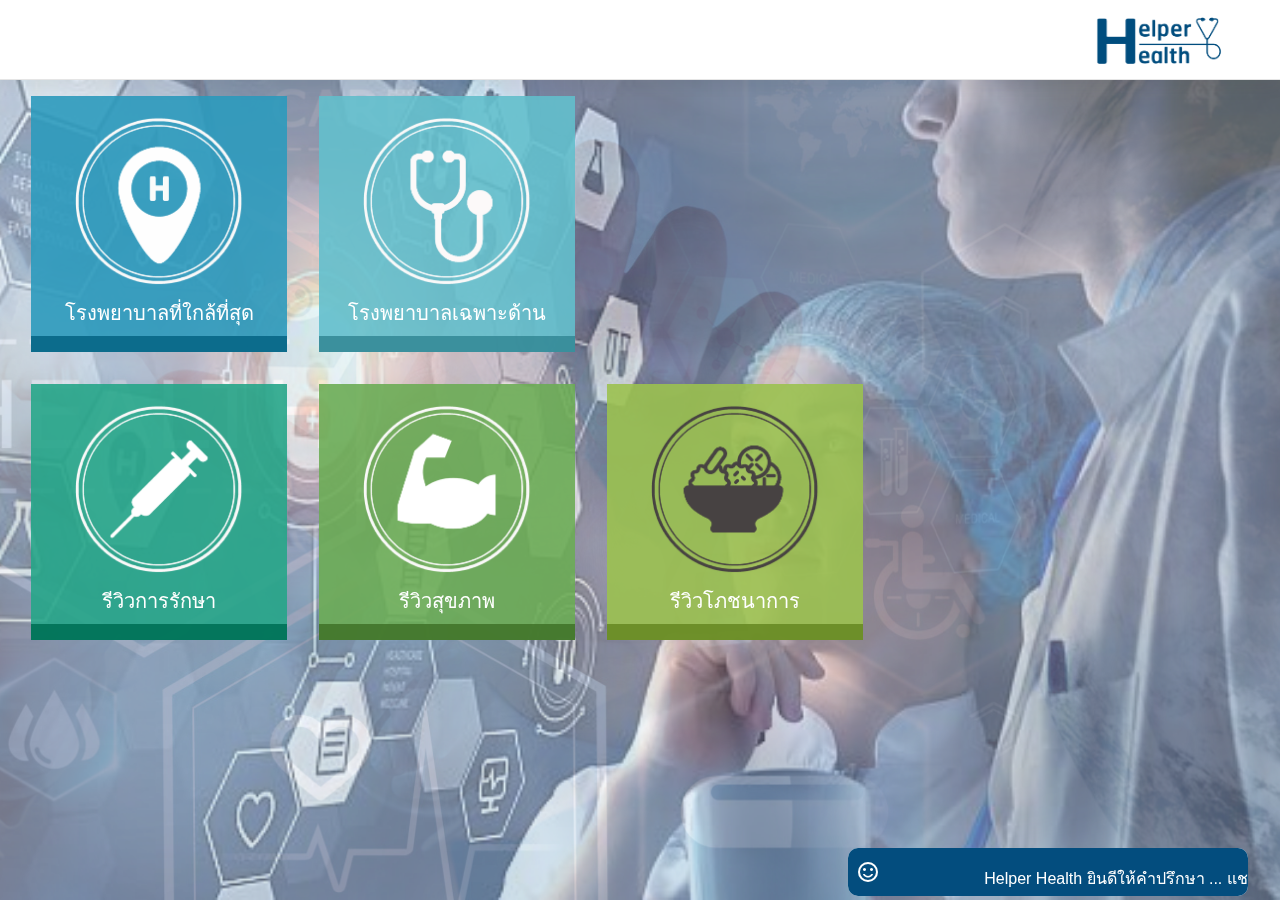
==== index.html @ 939f9ca7 "update index, nearest hospital, specific hospital and some style." ====
<!DOCTYPE html>
<html>
    <head>
        <title>Helper Health</title>
        <meta charset="UTF-8">
        <!-- Page Load Style Sheet -->
            <link rel="stylesheet" href="css\bootstrap.min.css">        <!-- Bootstrap -->
            <link rel="stylesheet" href="css\style.css">        <!-- Main Style -->
            <link href="https://fonts.googleapis.com/icon?family=Material+Icons"
        rel="stylesheet">
            <link href="https://cdnjs.cloudflare.com/ajax/libs/font-awesome/4.7.0/css/font-awesome.css" type="text/css" rel="stylesheet">
        <!-- End Page Load Style Sheet -->

        <!-- Page Load Script -->
            <script src="js\jquery-3.3.1.min.js"></script>      <!-- jQuery 3.3.1 -->
            <script src="js\bootstrap.js"></script>     <!-- Bootstrap -->
            <script src="js\chatbot.js"></script>     <!-- Chat Bot -->
        <!-- End page Load Script -->
    </head>
    <body>


        <header class="navbar bd-navbar">
            
            <div class="container-fluid">
                <div class="logo">
                    <img src="img\icon\logo.png">
                </div>
            </div>
              
        </header>

        <div class="container-fluid">
            <div class="row no-gutters align-items-start">
                <div class="col-md-2.5">
                    <a href="nearest_hospital.html" class="btn_stb">
                        <div class=" box box-1">
                            <img class="card-img-top box-img" src="img/icon/1. โรงพยาบาลที่ใกล้ที่สุด.png">
                            <div class="card-body">
                                <p class="card-text text-center">โรงพยาบาลที่ใกล้ที่สุด</p>
                            </div>
                        </div>
                    </a>
                </div>
                <div class="col-md-2.5">
                    <a href="#" class="btn_stb">
                        <div class="box box-2">
                            <img class="card-img-top box-img" src="img/icon/2. โรงพยาบาลเฉพาะด้าน.png">
                            <div class="card-body">
                                <p class="card-text text-center">โรงพยาบาลเฉพาะด้าน</p>
                            </div>
                        </div>
                    </a>
                </div>
            </div>
            <div class="row no-gutters align-items-start">
                <div class="col-md-2.5">
                    <a href="#" class="btn_stb">
                        <div class=" box box-3">
                            <img class="card-img-top box-img" src="img\icon\3. รีวิวการรักษา.png">
                            <div class="card-body">
                                <p class="card-text text-center">รีวิวการรักษา</p>
                            </div>
                        </div>
                    </a>
                </div>
                <div class="col-md-2.5">
                    <a href="#" class="btn_stb">
                        <div class=" box box-4">
                            <img class="card-img-top box-img" src="img\icon\4. รีวิวสุขภาพ.png">
                            <div class="card-body">
                                <p class="card-text text-center">รีวิวสุขภาพ</p>
                            </div>
                        </div>
                    </a>
                </div>
                <div class="col-md-2.5">
                    <a href="#" class="btn_stb">
                        <div class=" box box-5">
                            <img class="card-img-top box-img" src="img\icon\5. รีวิวโภชนาการ.png">
                            <div class="card-body">
                                <p class="card-text text-center">รีวิวโภชนาการ</p>
                            </div>
                        </div>
                    </a>
                </div>
            </div>
        </div>

        <div class="slider">
            <div class="slide1"></div>
            <div class="slide2"></div>
            <div class="slide3"></div>
        </div>

        <button class="chat-btn" id="chat_btn">
            <p class="chat-welcome"><i class="material-icons">sentiment_satisfied_alt</i><span>Helper Health ยินดีให้คำปรึกษา ... แชทเลย</span><i class="material-icons arrow">expand_less</i></p>
        </button>
        <div class="chat-box">
            <div class="chat-footer">
                <div class="type_msg">
                    <div class="input_msg_write">
                        <input type="text" class="write_msg" placeholder="Type a message" />
                        <button class="msg_send_btn" type="button"><i class="fa fa-paper-plane-o" aria-hidden="true"></i></button>
                    </div>
                </div>
            </div>
        </div>
        
    </body>
</html>
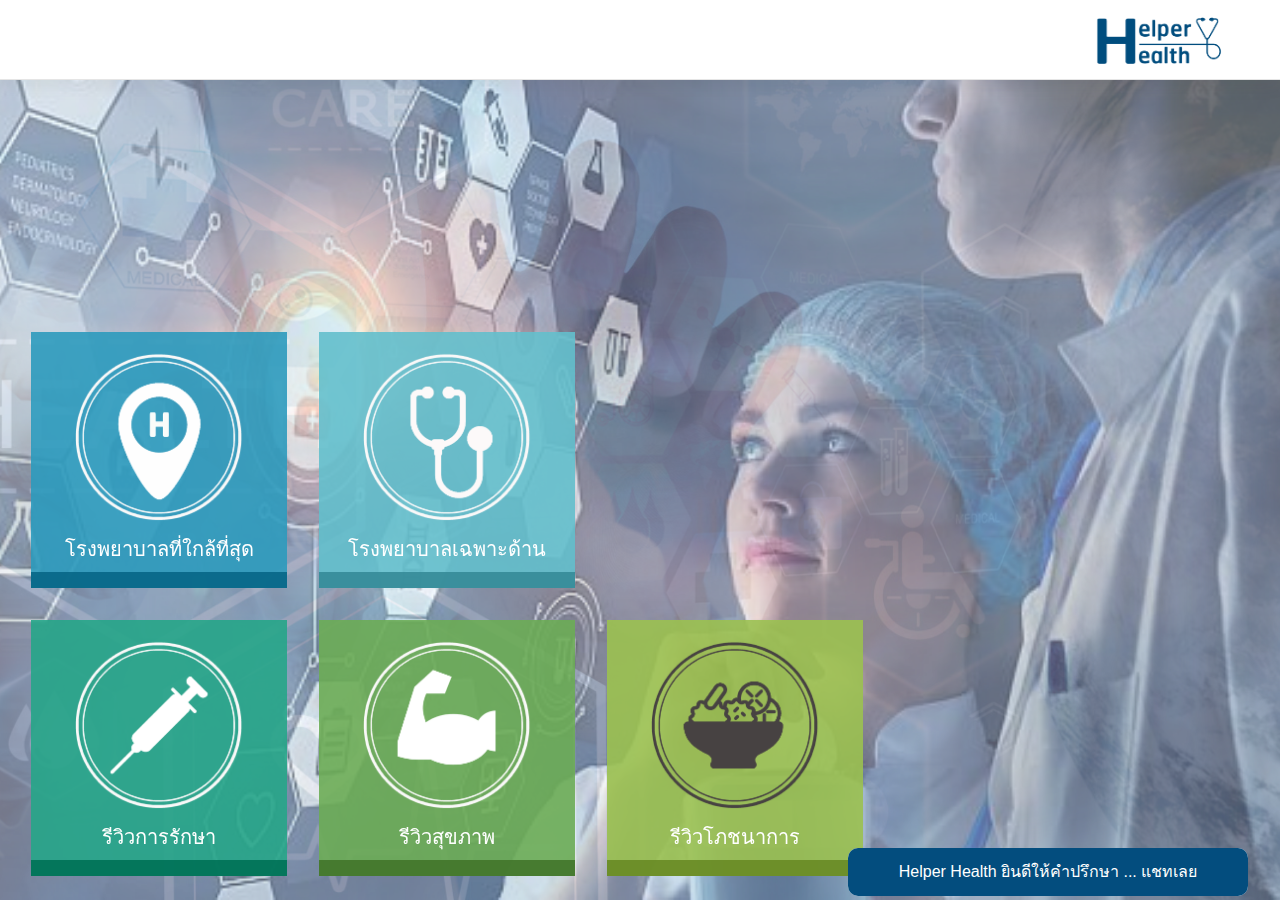
==== commit 3b33e3b2: "update index, nearest_hospital, specific hospital, some picture, js, css and add new file review cur" ====
--- a/index.html
+++ b/index.html
@@ -6,9 +6,7 @@
         <!-- Page Load Style Sheet -->
             <link rel="stylesheet" href="css\bootstrap.min.css">        <!-- Bootstrap -->
             <link rel="stylesheet" href="css\style.css">        <!-- Main Style -->
-            <link href="https://fonts.googleapis.com/icon?family=Material+Icons"
-        rel="stylesheet">
-            <link href="https://cdnjs.cloudflare.com/ajax/libs/font-awesome/4.7.0/css/font-awesome.css" type="text/css" rel="stylesheet">
+            <link rel="stylesheet" href="https://use.fontawesome.com/releases/v5.4.2/css/all.css" integrity="sha384-/rXc/GQVaYpyDdyxK+ecHPVYJSN9bmVFBvjA/9eOB+pb3F2w2N6fc5qB9Ew5yIns" crossorigin="anonymous">
         <!-- End Page Load Style Sheet -->
 
         <!-- Page Load Script -->
@@ -30,7 +28,7 @@
               
         </header>
 
-        <div class="container-fluid">
+        <div class="container-fluid index-content">
             <div class="row no-gutters align-items-start">
                 <div class="col-md-2.5">
                     <a href="nearest_hospital.html" class="btn_stb">
@@ -43,7 +41,7 @@
                     </a>
                 </div>
                 <div class="col-md-2.5">
-                    <a href="#" class="btn_stb">
+                    <a href="specific_hospital.html" class="btn_stb">
                         <div class="box box-2">
                             <img class="card-img-top box-img" src="img/icon/2. โรงพยาบาลเฉพาะด้าน.png">
                             <div class="card-body">
@@ -55,7 +53,7 @@
             </div>
             <div class="row no-gutters align-items-start">
                 <div class="col-md-2.5">
-                    <a href="#" class="btn_stb">
+                    <a href="review_cure.html" class="btn_stb">
                         <div class=" box box-3">
                             <img class="card-img-top box-img" src="img\icon\3. รีวิวการรักษา.png">
                             <div class="card-body">
@@ -65,7 +63,7 @@
                     </a>
                 </div>
                 <div class="col-md-2.5">
-                    <a href="#" class="btn_stb">
+                    <a href="review_health.html" class="btn_stb">
                         <div class=" box box-4">
                             <img class="card-img-top box-img" src="img\icon\4. รีวิวสุขภาพ.png">
                             <div class="card-body">
@@ -75,7 +73,7 @@
                     </a>
                 </div>
                 <div class="col-md-2.5">
-                    <a href="#" class="btn_stb">
+                    <a href="review_nutrition.html" class="btn_stb">
                         <div class=" box box-5">
                             <img class="card-img-top box-img" src="img\icon\5. รีวิวโภชนาการ.png">
                             <div class="card-body">
@@ -92,16 +90,16 @@
             <div class="slide2"></div>
             <div class="slide3"></div>
         </div>
-
+        
         <button class="chat-btn" id="chat_btn">
-            <p class="chat-welcome"><i class="material-icons">sentiment_satisfied_alt</i><span>Helper Health ยินดีให้คำปรึกษา ... แชทเลย</span><i class="material-icons arrow">expand_less</i></p>
+            <p class="chat-welcome"><i class="fa fa-smile-wink" aria-hidden="true"></i><span>Helper Health ยินดีให้คำปรึกษา ... แชทเลย</span><i class="fa fa-angle-up arrow" aria-hidden="true"></i></p>
         </button>
         <div class="chat-box">
             <div class="chat-footer">
                 <div class="type_msg">
                     <div class="input_msg_write">
                         <input type="text" class="write_msg" placeholder="Type a message" />
-                        <button class="msg_send_btn" type="button"><i class="fa fa-paper-plane-o" aria-hidden="true"></i></button>
+                        <button class="msg_send_btn" type="button"><i class="fa fa-paper-plane" aria-hidden="true"></i></button>
                     </div>
                 </div>
             </div>
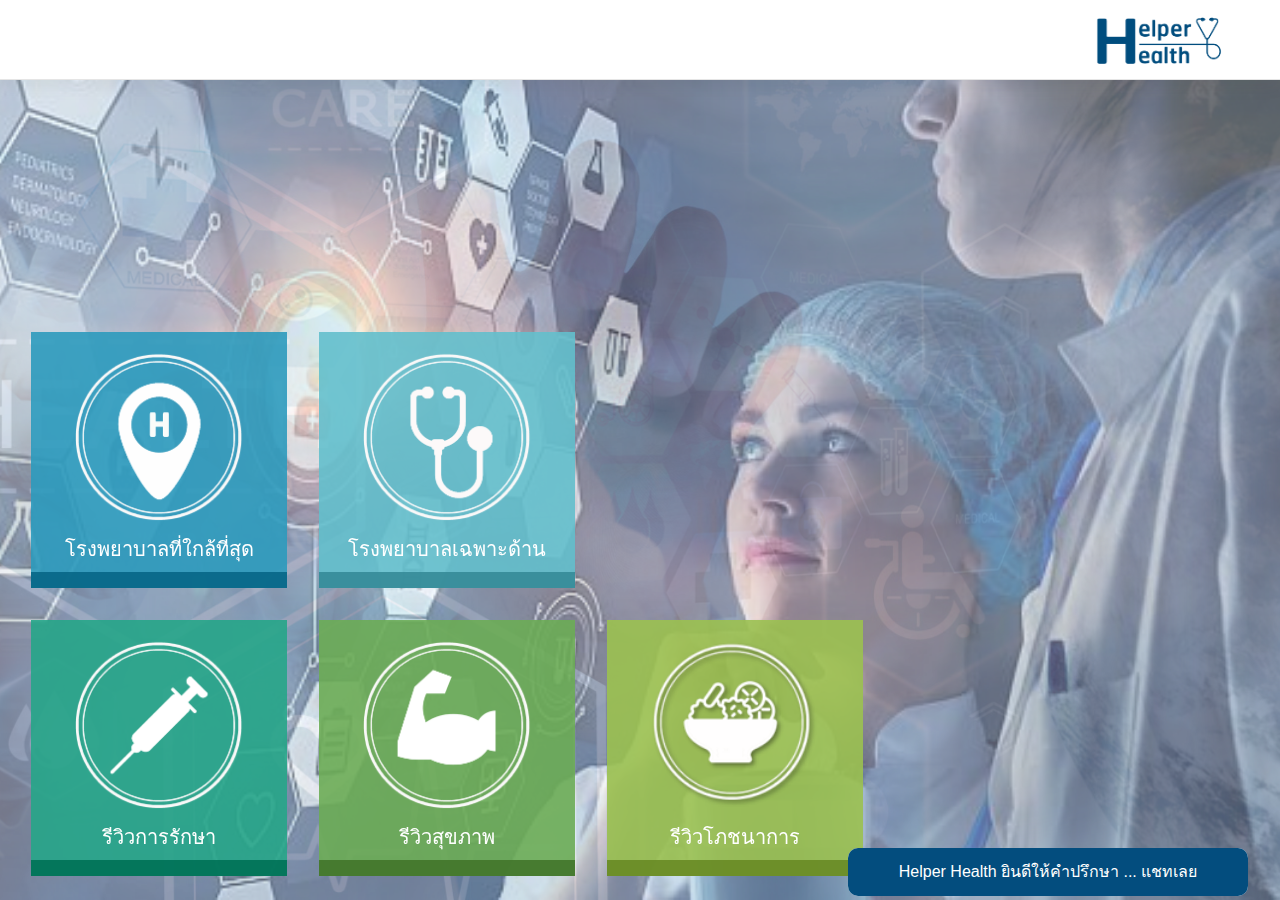
==== commit 3aa2a1d6: "update index and some pic" ====
--- a/index.html
+++ b/index.html
@@ -75,7 +75,7 @@
                 <div class="col-md-2.5">
                     <a href="review_nutrition.html" class="btn_stb">
                         <div class=" box box-5">
-                            <img class="card-img-top box-img" src="img\icon\5. รีวิวโภชนาการ.png">
+                            <img class="card-img-top box-img" src="img\icon\5. รีวิวโภชนาการ_1.png">
                             <div class="card-body">
                                 <p class="card-text text-center">รีวิวโภชนาการ</p>
                             </div>
@@ -95,11 +95,19 @@
             <p class="chat-welcome"><i class="fa fa-smile-wink" aria-hidden="true"></i><span>Helper Health ยินดีให้คำปรึกษา ... แชทเลย</span><i class="fa fa-angle-up arrow" aria-hidden="true"></i></p>
         </button>
         <div class="chat-box">
+            <div class="popup-area">
+                <div class="chat-popup-area">
+                    <ul class="chat-popup" id="chat_zone">
+                        <li class="date"><small class="text-muted">อา. 27/10/2018</small></li>
+                        <li class="him">สวัสดีค่ะ</li>
+                    </ul>
+                </div>
+            </div>
             <div class="chat-footer">
                 <div class="type_msg">
                     <div class="input_msg_write">
-                        <input type="text" class="write_msg" placeholder="Type a message" />
-                        <button class="msg_send_btn" type="button"><i class="fa fa-paper-plane" aria-hidden="true"></i></button>
+                        <input type="text" class="write_msg" id="chat_input" placeholder="พิมพ์ข้อความ" />
+                        <button class="msg_send_btn" id="msg_send_btn" type="button"><i class="fa fa-paper-plane" aria-hidden="true"></i></button>
                     </div>
                 </div>
             </div>
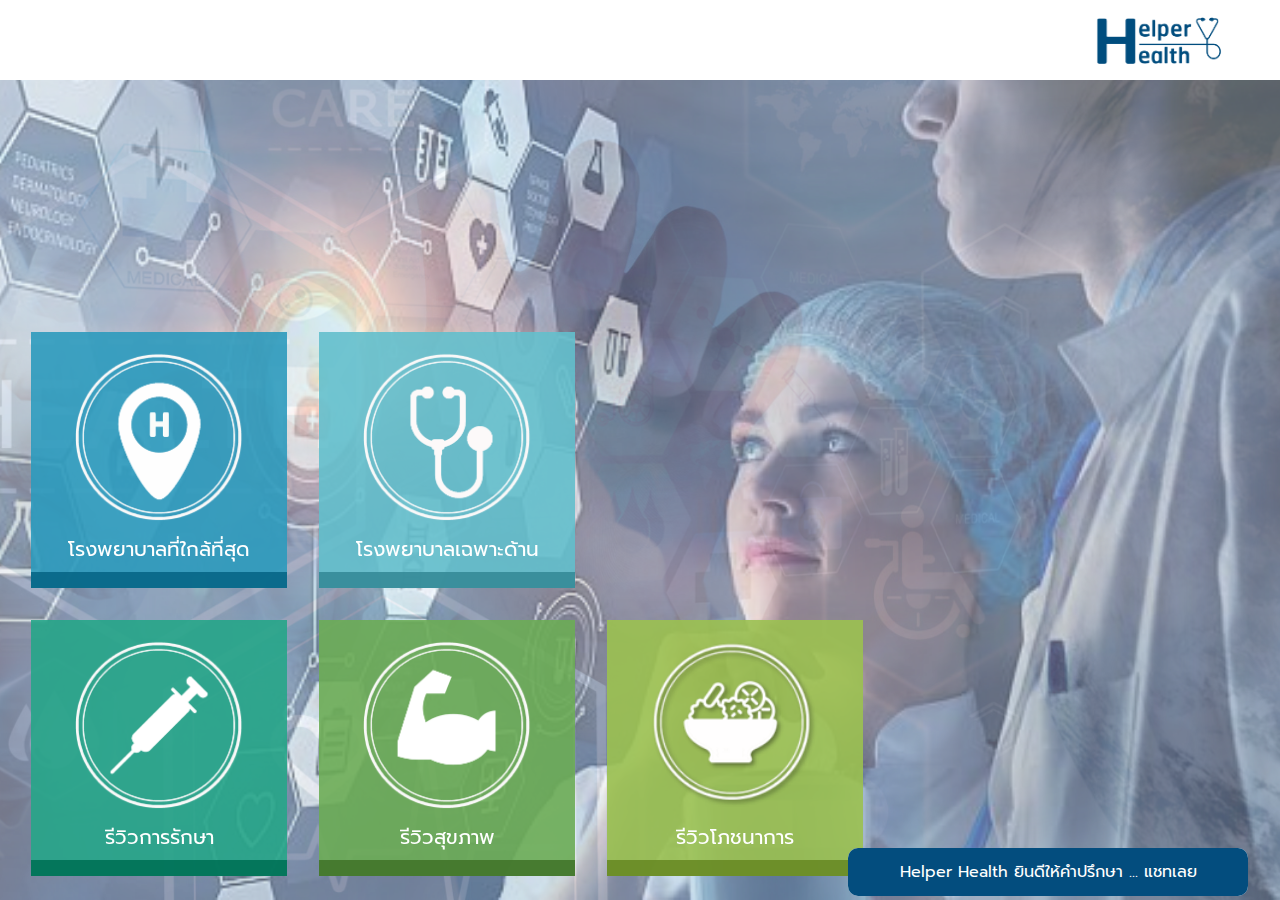
==== commit 270cca1c: "update font" ====
--- a/index.html
+++ b/index.html
@@ -7,6 +7,7 @@
             <link rel="stylesheet" href="css\bootstrap.min.css">        <!-- Bootstrap -->
             <link rel="stylesheet" href="css\style.css">        <!-- Main Style -->
             <link rel="stylesheet" href="https://use.fontawesome.com/releases/v5.4.2/css/all.css" integrity="sha384-/rXc/GQVaYpyDdyxK+ecHPVYJSN9bmVFBvjA/9eOB+pb3F2w2N6fc5qB9Ew5yIns" crossorigin="anonymous">
+            <link href="https://fonts.googleapis.com/css?family=Prompt" rel="stylesheet">
         <!-- End Page Load Style Sheet -->
 
         <!-- Page Load Script -->
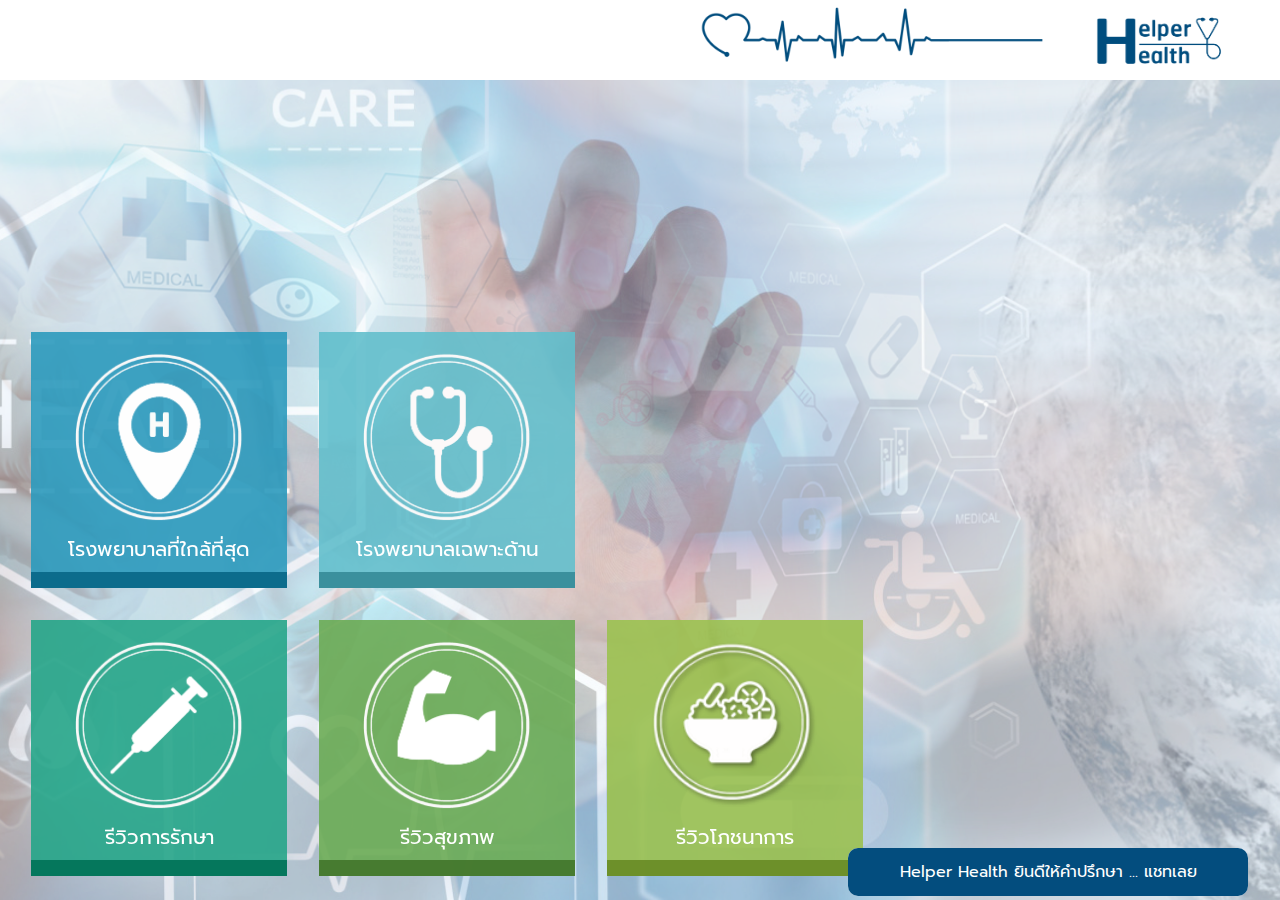
==== commit 5ad221b1: "upgrade bot" ====
--- a/index.html
+++ b/index.html
@@ -2,6 +2,7 @@
 <html>
     <head>
         <title>Helper Health</title>
+        <link rel="shortcut icon" href="img/icon/logo1.ico" />
         <meta charset="UTF-8">
         <!-- Page Load Style Sheet -->
             <link rel="stylesheet" href="css\bootstrap.min.css">        <!-- Bootstrap -->
@@ -25,6 +26,9 @@
                 <div class="logo">
                     <img src="img\icon\logo.png">
                 </div>
+                <div class="banner">
+                        <img src="img\icon\1.png">
+                    </div>
             </div>
               
         </header>
@@ -33,7 +37,7 @@
             <div class="row no-gutters align-items-start">
                 <div class="col-md-2.5">
                     <a href="nearest_hospital.html" class="btn_stb">
-                        <div class=" box box-1">
+                        <div class="box box-1">
                             <img class="card-img-top box-img" src="img/icon/1. โรงพยาบาลที่ใกล้ที่สุด.png">
                             <div class="card-body">
                                 <p class="card-text text-center">โรงพยาบาลที่ใกล้ที่สุด</p>
@@ -108,6 +112,8 @@
                 <div class="type_msg">
                     <div class="input_msg_write">
                         <input type="text" class="write_msg" id="chat_input" placeholder="พิมพ์ข้อความ" />
+                        <!-- <textarea type="text" class="write_msg" id="chat_input" placeholder="พิมพ์ข้อความ"></textarea> -->
+                        <button class="pic_send_btn" id="pic_send_btn" type="button"><i class="fa fa-image" aria-hidden="true"></i></button>
                         <button class="msg_send_btn" id="msg_send_btn" type="button"><i class="fa fa-paper-plane" aria-hidden="true"></i></button>
                     </div>
                 </div>
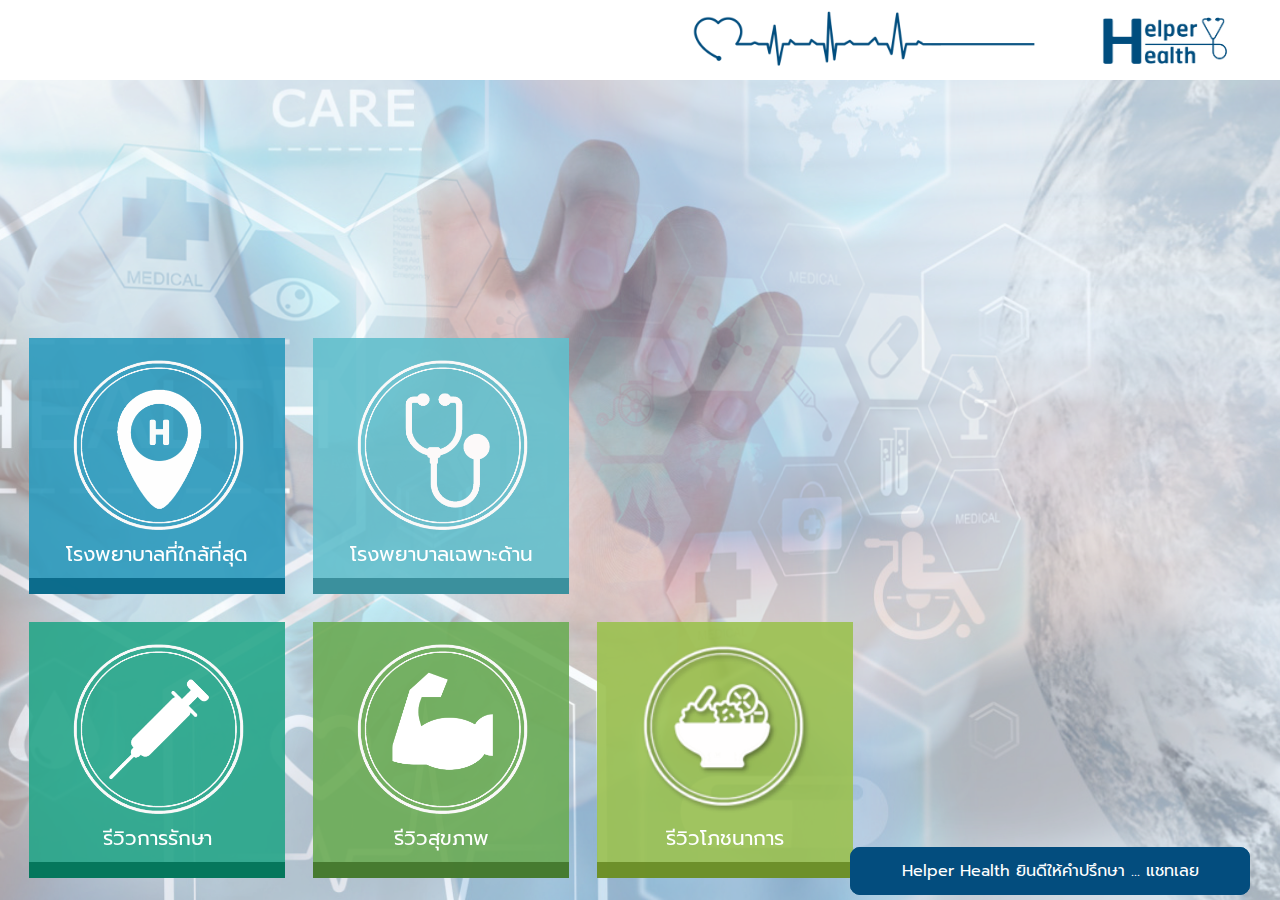
==== commit 275937ea: "update conflict" ====
--- a/index.html
+++ b/index.html
@@ -24,10 +24,10 @@
             
             <div class="container-fluid">
                 <div class="logo">
-                    <img src="img\icon\logo.png">
+                    <img src="img/icon/logo.png">
                 </div>
                 <div class="banner">
-                        <img src="img\icon\1.png">
+                        <img src="img/icon/1.png">
                     </div>
             </div>
               
@@ -118,6 +118,7 @@
                     </div>
                 </div>
             </div>
+            <input type="file" id="fileupload" accept="image/*" hidden>
         </div>
         
     </body>
